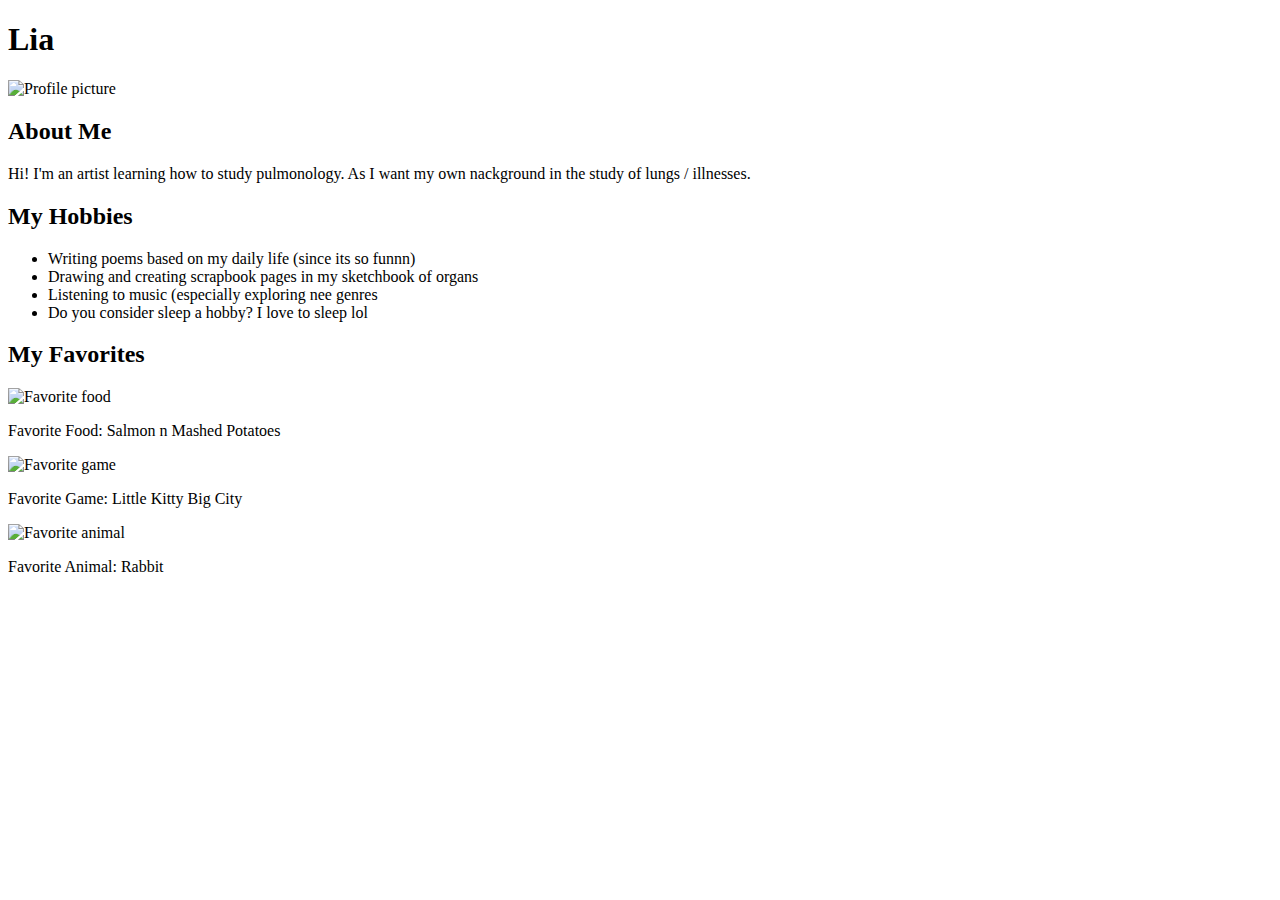
==== index.html @ accf8b94 "Update index.html" ====
<!-- index.html -->
<!DOCTYPE html>
<html>
<head>
    <title>Lia's Personal Page</title>
    <link rel="stylesheet" href="style.css">
    <link href="https://fonts.googleapis.com/css2?family=Comic+Neue&display=swap" rel="stylesheet">
</head>
<body>
    <header>
        <h1>Lia</h1>
        <img src="" class="profile-pic" alt="Profile picture">
    </header>
    
    <section>
        <h2>About Me</h2>
        <p>Hi! I'm an artist learning how to study pulmonology. As I want my own nackground in the study of lungs / illnesses.</p>
    </section>

    <section>
        <h2>My Hobbies</h2>
        <ul>
            <li>Writing poems based on my daily life (since its so funnn)</li>
            <li>Drawing and creating scrapbook pages in my sketchbook of organs</li>
            <li>Listening to music (especially exploring nee genres</li>
            <li>Do you consider sleep a hobby? I love to sleep lol</li>
        </ul>
    </section>

    <section>
        <h2>My Favorites</h2>
        <div class="favorites-grid">
            <div class="favorite-item">
                <img src="https://images.app.goo.gl/vTfDfRRpwoEoPwZm7" alt="Favorite food">
                <p>Favorite Food: Salmon n Mashed Potatoes</p>
            </div>
            <div class="favorite-item">
                <img src="https://images.app.goo.gl/4ffpdATxRVtALQrn8" alt="Favorite game">
                <p>Favorite Game: Little Kitty Big City</p>
            </div>
            <div class="favorite-item">
                <img src="https://images.app.goo.gl/nHz4sH3Ccvur6TaV6" alt="Favorite animal">
                <p>Favorite Animal: Rabbit</p>
            </div>
        </div>
    </section>
</body>
</html>
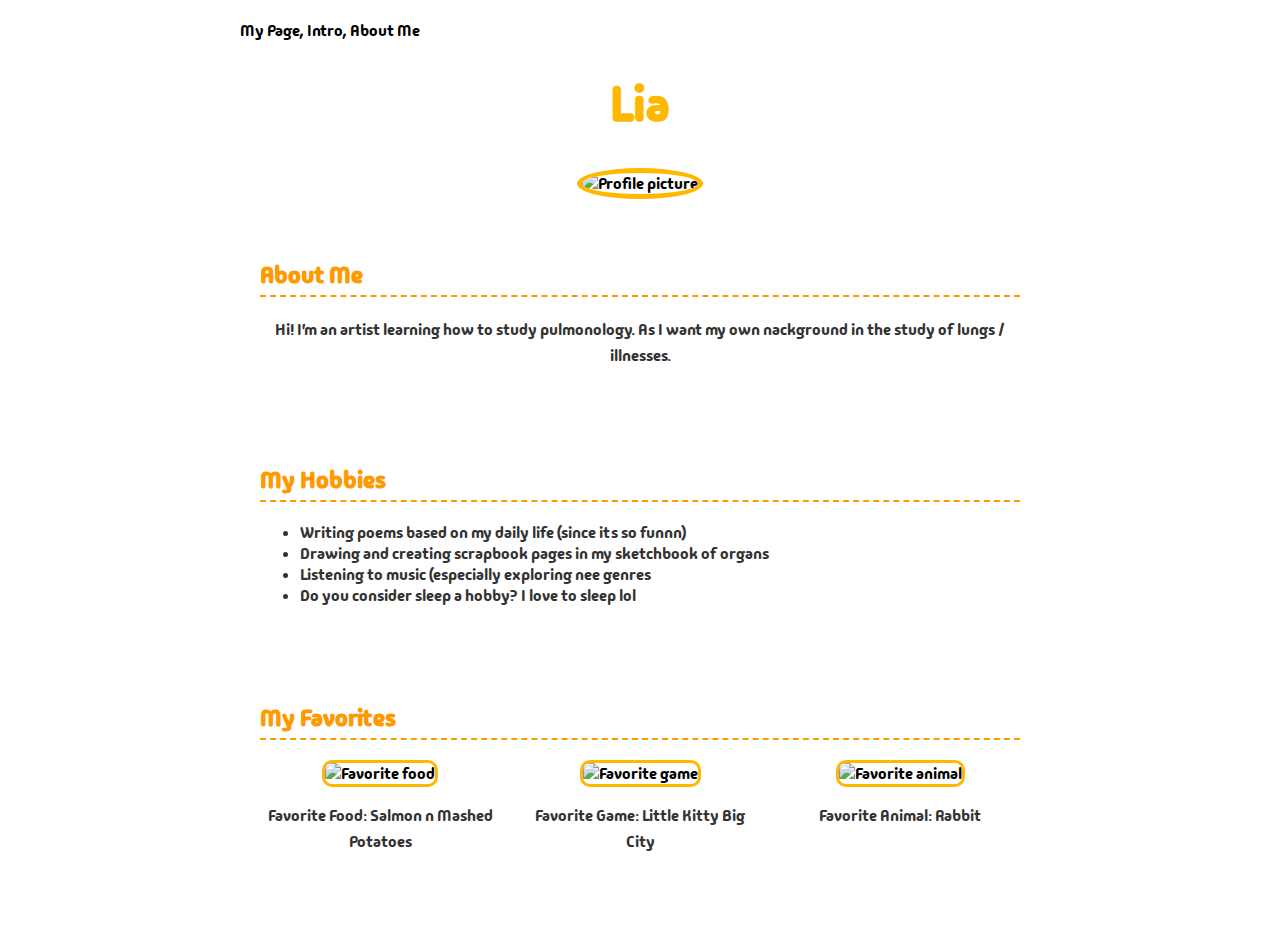
==== commit 9e4307b6: "completed deliverable" ====
--- a/index.html
+++ b/index.html
@@ -7,6 +7,8 @@
     <link href="https://fonts.googleapis.com/css2?family=Comic+Neue&display=swap" rel="stylesheet">
 </head>
 <body>
+    <nav>My Page, Intro, About Me</nav>
+    <a></a>
     <header>
         <h1>Lia</h1>
         <img src="" class="profile-pic" alt="Profile picture">
@@ -31,7 +33,7 @@
         <h2>My Favorites</h2>
         <div class="favorites-grid">
             <div class="favorite-item">
-                <img src="https://images.app.goo.gl/vTfDfRRpwoEoPwZm7" alt="Favorite food">
+                <img src="https://images.app.goo.gl/XVPQVuUuGMduyzKP7" alt="Favorite food">
                 <p>Favorite Food: Salmon n Mashed Potatoes</p>
             </div>
             <div class="favorite-item">
@@ -45,4 +47,4 @@
         </div>
     </section>
 </body>
-</html>
+</html>--- a/style.css
+++ b/style.css
@@ -0,0 +1,74 @@
+@import url('https://fonts.googleapis.com/css2?family=Madimi+One&display=swap');
+
+body {
+    background-image: url('https://images.app.goo.gl/gh36Ud7tdiDfaFQV7');
+    font-family: "Madimi One", sans-serif;
+    margin: 0;
+    padding: 20px;
+    max-width: 800px;
+    margin: 0 auto;
+}
+
+header {
+    text-align: center;
+    margin: 20px 0;
+}
+
+h1 {
+    color: #FFB800;
+    background-color: rgba();
+    font-size: 48px;
+    text-shadow: 2px 2px #fff;
+}
+
+h2 {
+    color: #FF9900;
+    border-bottom: 2px dashed #FF9900;
+    padding-bottom: 5px;
+}
+
+.profile-pic {
+    border-radius: 50%;
+    border: 5px solid #FFB800;
+    width: 200px;
+    height: 200px; 
+    object-fit: cover;
+}
+
+section {
+    background-color: rgba(255, 255, 255, 0.8);
+    padding: 20px;
+    margin: 20px 0;
+    border-radius: 10px;
+}
+
+section p {
+    text-align: center;
+}
+
+ul {
+    color: #333;
+}
+
+.favorites-grid {
+    display: grid;
+    grid-template-columns: repeat(3, 1fr);
+    gap: 20px;
+}
+
+.favorite-item {
+    text-align: center;
+}
+
+.favorite-item img {
+    border-radius: 10px;
+    border: 3px solid #FFB800;
+    width: 200px;
+    height: 200px; 
+    object-fit: cover;
+}
+
+p {
+    color: #333;
+    line-height: 1.6;
+}
